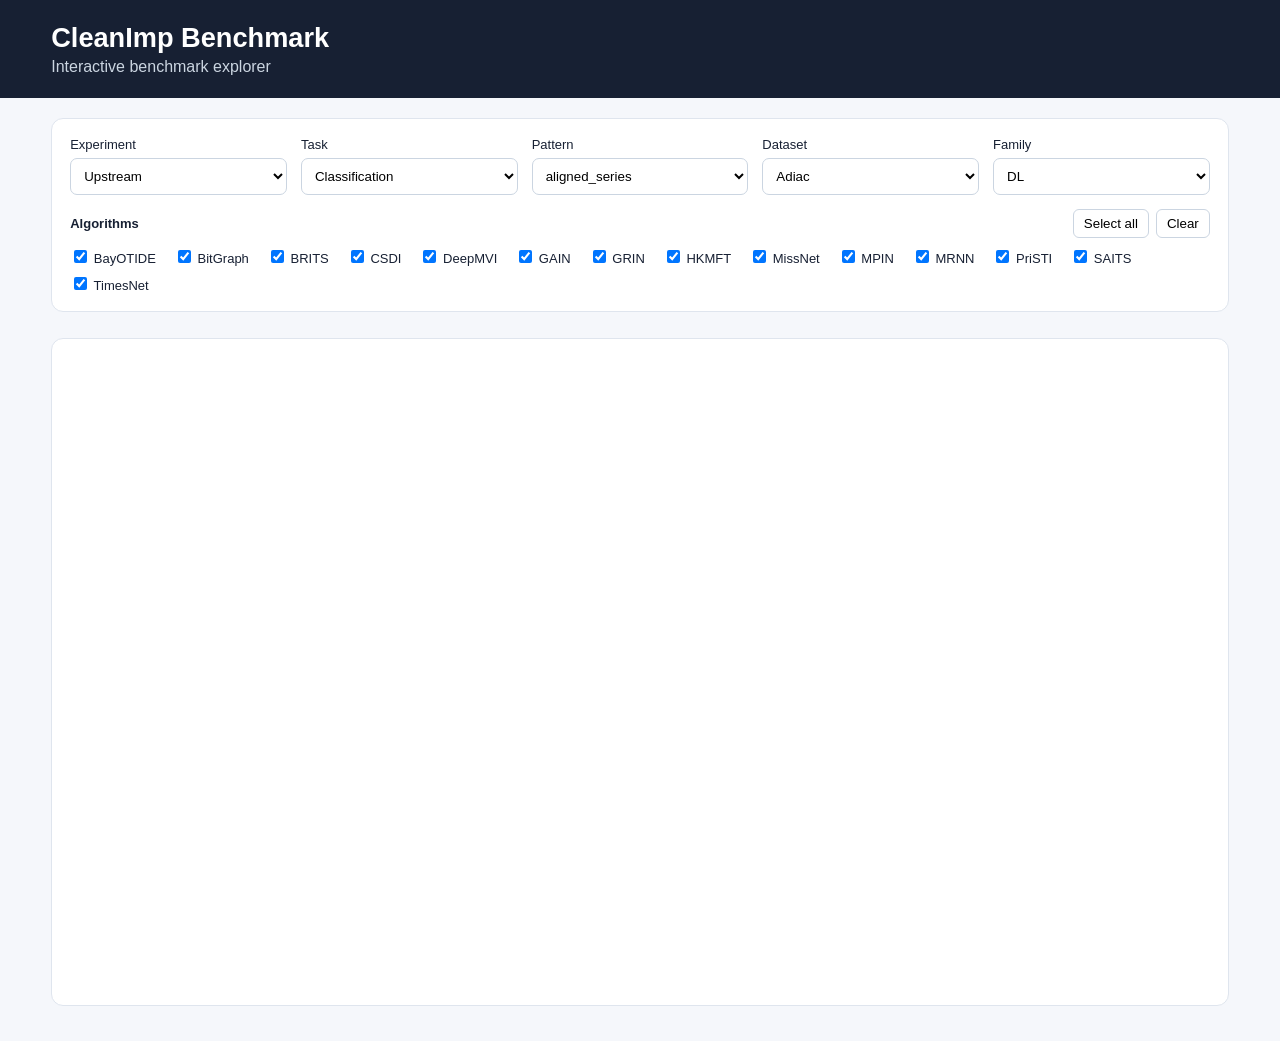
==== docs/index.html @ 223937f6 "NATERQ: interface for artefacts" ====
<!doctype html>
<html lang="en"><head>
<meta charset="utf-8"><meta name="viewport" content="width=device-width,initial-scale=1">
<title>CleanImp Benchmark</title>
<link rel="stylesheet" href="style.css">
<script src="https://cdn.plot.ly/plotly-4.1.1.min.js"></script>
</head><body>
<header><div><h1>CleanImp Benchmark</h1><p>Interactive benchmark explorer</p></div></header>
<main>
<section class="filters">
<label>Experiment<select id="experiment"></select></label>
<label>Task<select id="task"></select></label>
<label>Pattern<select id="pattern"></select></label>
<label>Dataset<select id="dataset"></select></label>
<label>Family<select id="family"></select></label>
<div class="algobox"><div class="algoh"><b>Algorithms</b><span><button id="all">Select all</button><button id="none">Clear</button></span></div><div id="algos"></div></div>
</section>
<div class="status"><strong id="title"></strong><span id="meta"></span></div>
<section class="plotcard"><div id="plot"></div></section>
</main><script src="app.js"></script></body></html>
---- docs/style.css ----
*{box-sizing:border-box}:root{font-family:Inter,Arial,sans-serif;color:#172033;background:#f5f7fb}
body{margin:0}header{padding:22px 4%;background:#172033;color:#fff}header h1{margin:0 0 4px;font-size:1.7rem}header p{margin:0;color:#cbd5e1}
main{padding:20px 4% 35px}.filters{display:grid;grid-template-columns:repeat(5,minmax(130px,1fr));gap:14px;background:#fff;padding:18px;border:1px solid #dfe5ee;border-radius:12px}
label,b{font-size:13px}select{display:block;width:100%;margin-top:6px;padding:9px;border:1px solid #cbd5e1;border-radius:7px;background:#fff}
.algobox{grid-column:1/-1}.algoh{display:flex;justify-content:space-between;align-items:center;margin-bottom:9px}.algoh span{display:flex;gap:7px}
#algos{display:flex;flex-wrap:wrap;gap:8px 18px}#algos label{font-weight:400;white-space:nowrap}
button{padding:6px 10px;border:1px solid #cbd5e1;border-radius:6px;background:#fff;cursor:pointer}
.status{display:flex;justify-content:space-between;gap:12px;padding:16px 2px 10px}.status span{font-size:13px;color:#64748b}
.plotcard{background:#fff;border:1px solid #dfe5ee;border-radius:12px;padding:8px}#plot{height:650px}
@media(max-width:850px){.filters{grid-template-columns:1fr 1fr}.status{flex-direction:column}}
@media(max-width:520px){.filters{grid-template-columns:1fr}main{padding:12px}#plot{height:520px}}
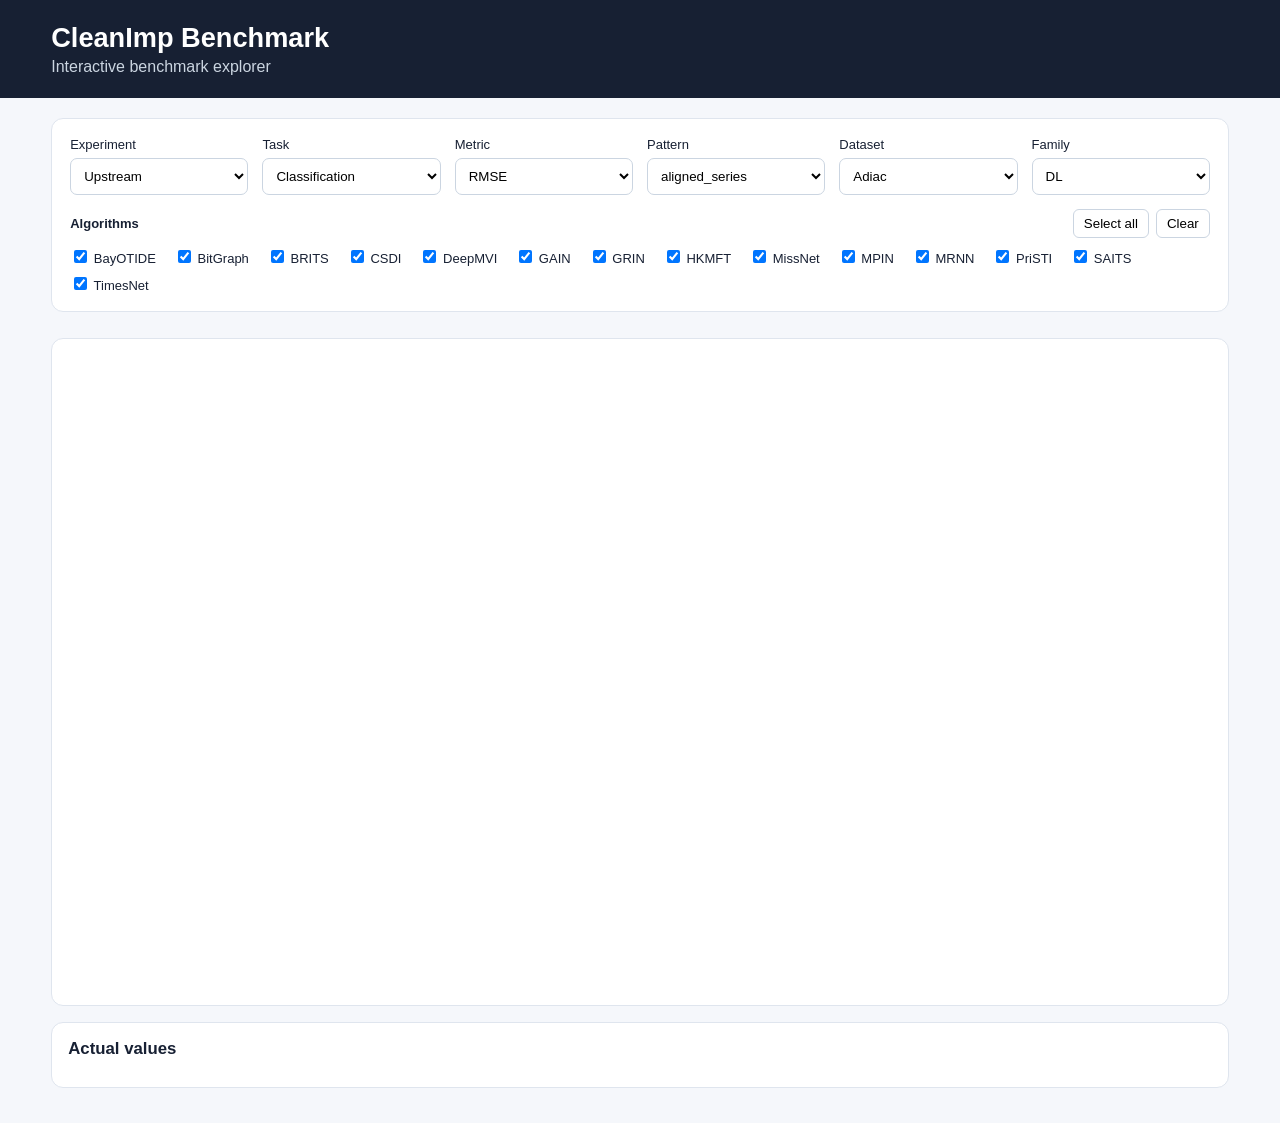
==== commit a1bc1496: "NATERQ: interface for artefacts" ====
--- a/docs/index.html
+++ b/docs/index.html
@@ -10,6 +10,7 @@
 <section class="filters">
 <label>Experiment<select id="experiment"></select></label>
 <label>Task<select id="task"></select></label>
+<label>Metric<select id="metric"></select></label>
 <label>Pattern<select id="pattern"></select></label>
 <label>Dataset<select id="dataset"></select></label>
 <label>Family<select id="family"></select></label>
@@ -17,4 +18,8 @@
 </section>
 <div class="status"><strong id="title"></strong><span id="meta"></span></div>
 <section class="plotcard"><div id="plot"></div></section>
+<section class="tablecard">
+  <div class="tabletitle"><h2>Actual values</h2><span id="tablemeta"></span></div>
+  <div class="tablewrap"><table id="values-table"></table></div>
+</section>
 </main><script src="app.js"></script></body></html>
--- a/docs/style.css
+++ b/docs/style.css
@@ -1,11 +1,18 @@
 *{box-sizing:border-box}:root{font-family:Inter,Arial,sans-serif;color:#172033;background:#f5f7fb}
 body{margin:0}header{padding:22px 4%;background:#172033;color:#fff}header h1{margin:0 0 4px;font-size:1.7rem}header p{margin:0;color:#cbd5e1}
-main{padding:20px 4% 35px}.filters{display:grid;grid-template-columns:repeat(5,minmax(130px,1fr));gap:14px;background:#fff;padding:18px;border:1px solid #dfe5ee;border-radius:12px}
+main{padding:20px 4% 35px}.filters{display:grid;grid-template-columns:repeat(6,minmax(120px,1fr));gap:14px;background:#fff;padding:18px;border:1px solid #dfe5ee;border-radius:12px}
 label,b{font-size:13px}select{display:block;width:100%;margin-top:6px;padding:9px;border:1px solid #cbd5e1;border-radius:7px;background:#fff}
 .algobox{grid-column:1/-1}.algoh{display:flex;justify-content:space-between;align-items:center;margin-bottom:9px}.algoh span{display:flex;gap:7px}
 #algos{display:flex;flex-wrap:wrap;gap:8px 18px}#algos label{font-weight:400;white-space:nowrap}
 button{padding:6px 10px;border:1px solid #cbd5e1;border-radius:6px;background:#fff;cursor:pointer}
-.status{display:flex;justify-content:space-between;gap:12px;padding:16px 2px 10px}.status span{font-size:13px;color:#64748b}
-.plotcard{background:#fff;border:1px solid #dfe5ee;border-radius:12px;padding:8px}#plot{height:650px}
-@media(max-width:850px){.filters{grid-template-columns:1fr 1fr}.status{flex-direction:column}}
-@media(max-width:520px){.filters{grid-template-columns:1fr}main{padding:12px}#plot{height:520px}}+.status{display:flex;justify-content:space-between;gap:12px;padding:16px 2px 10px}.status span,.tabletitle span{font-size:13px;color:#64748b}
+.plotcard,.tablecard{background:#fff;border:1px solid #dfe5ee;border-radius:12px;padding:8px}.tablecard{margin-top:16px;padding:16px}
+#plot{height:650px}.tabletitle{display:flex;justify-content:space-between;align-items:center;margin-bottom:12px}.tabletitle h2{font-size:1.05rem;margin:0}
+.tablewrap{overflow-x:auto}table{width:100%;border-collapse:collapse;font-size:13px}th,td{padding:9px 12px;border-bottom:1px solid #e5e7eb;text-align:right;white-space:nowrap}
+th{background:#f8fafc;font-weight:700;color:#334155}th:first-child,td:first-child{text-align:left;position:sticky;left:0;background:inherit}
+tbody tr:hover{background:#f8fafc}.missing{color:#94a3b8}
+@media(max-width:950px){.filters{grid-template-columns:1fr 1fr 1fr}.status,.tabletitle{flex-direction:column;align-items:flex-start}}
+@media(max-width:600px){.filters{grid-template-columns:1fr 1fr}main{padding:12px}#plot{height:520px}}
+@media(max-width:420px){.filters{grid-template-columns:1fr}}
+.status strong{font-size:18px}
+.status span{font-size:15px;font-weight:600}
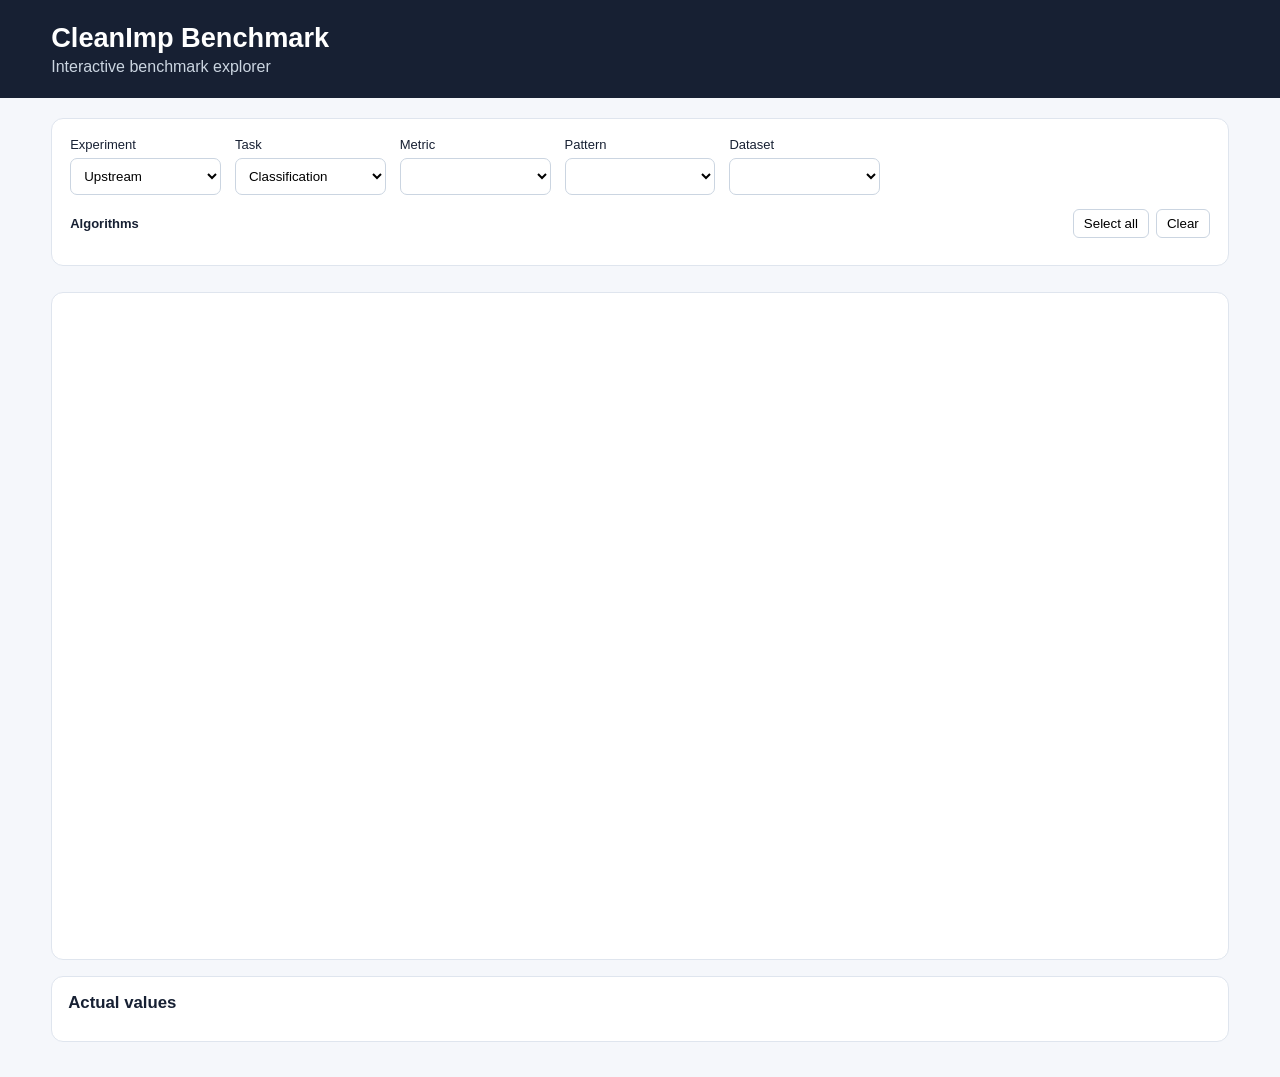
==== commit 398ae911: "NATERQ: interface for artefacts" ====
--- a/docs/index.html
+++ b/docs/index.html
@@ -1,25 +1,22 @@
 <!doctype html>
 <html lang="en"><head>
 <meta charset="utf-8"><meta name="viewport" content="width=device-width,initial-scale=1">
-<title>CleanImp Benchmark</title>
-<link rel="stylesheet" href="style.css">
-<script src="https://cdn.plot.ly/plotly-4.1.1.min.js"></script>
-</head><body>
+<title>CleanImp Benchmark</title><link rel="stylesheet" href="style.css">
+<script src="https://cdn.plot.ly/plotly-4.1.1.min.js"></script></head><body>
 <header><div><h1>CleanImp Benchmark</h1><p>Interactive benchmark explorer</p></div></header>
 <main>
 <section class="filters">
 <label>Experiment<select id="experiment"></select></label>
 <label>Task<select id="task"></select></label>
 <label>Metric<select id="metric"></select></label>
+<label id="classifier-wrap" class="hidden">Classifier<select id="classifier"></select></label>
 <label>Pattern<select id="pattern"></select></label>
 <label>Dataset<select id="dataset"></select></label>
-<label>Family<select id="family"></select></label>
+
 <div class="algobox"><div class="algoh"><b>Algorithms</b><span><button id="all">Select all</button><button id="none">Clear</button></span></div><div id="algos"></div></div>
 </section>
 <div class="status"><strong id="title"></strong><span id="meta"></span></div>
 <section class="plotcard"><div id="plot"></div></section>
-<section class="tablecard">
-  <div class="tabletitle"><h2>Actual values</h2><span id="tablemeta"></span></div>
-  <div class="tablewrap"><table id="values-table"></table></div>
-</section>
+<section class="tablecard"><div class="tabletitle"><h2>Actual values</h2><span id="tablemeta"></span></div>
+<div class="tablewrap"><table id="values-table"></table></div></section>
 </main><script src="app.js"></script></body></html>
--- a/docs/style.css
+++ b/docs/style.css
@@ -16,3 +16,6 @@
 @media(max-width:420px){.filters{grid-template-columns:1fr}}
 .status strong{font-size:18px}
 .status span{font-size:15px;font-weight:600}
+
+.hidden{display:none!important}
+.filters{grid-template-columns:repeat(7,minmax(110px,1fr))}
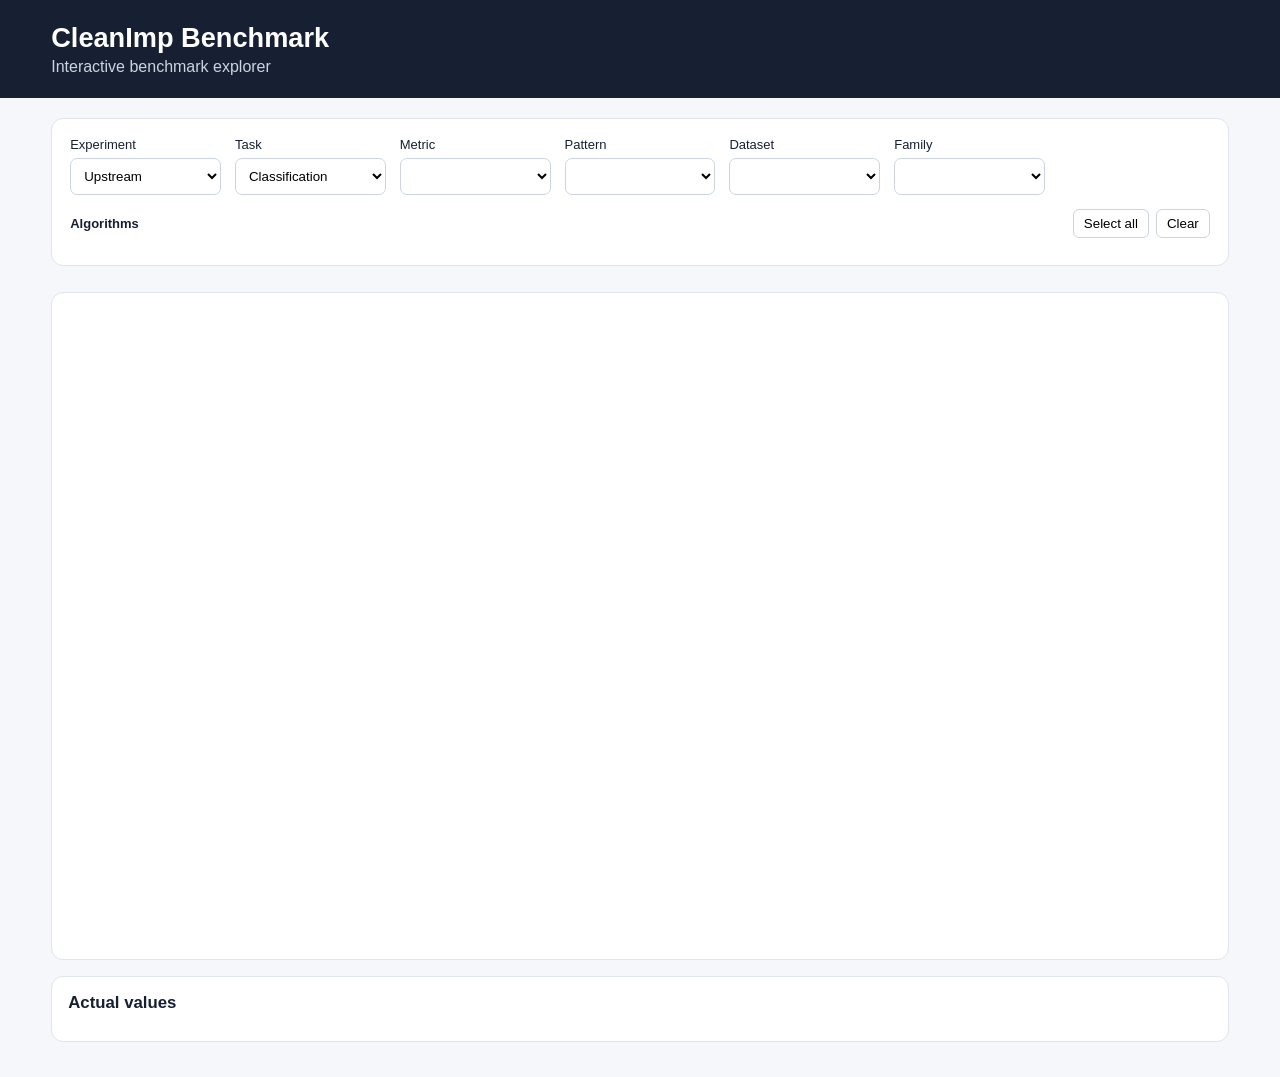
==== commit 3b7f64d1: "NATERQ: interface for artefacts" ====
--- a/docs/index.html
+++ b/docs/index.html
@@ -12,6 +12,7 @@
 <label id="classifier-wrap" class="hidden">Classifier<select id="classifier"></select></label>
 <label>Pattern<select id="pattern"></select></label>
 <label>Dataset<select id="dataset"></select></label>
+<label id="family-wrap">Family<select id="family"></select></label>
 
 <div class="algobox"><div class="algoh"><b>Algorithms</b><span><button id="all">Select all</button><button id="none">Clear</button></span></div><div id="algos"></div></div>
 </section>
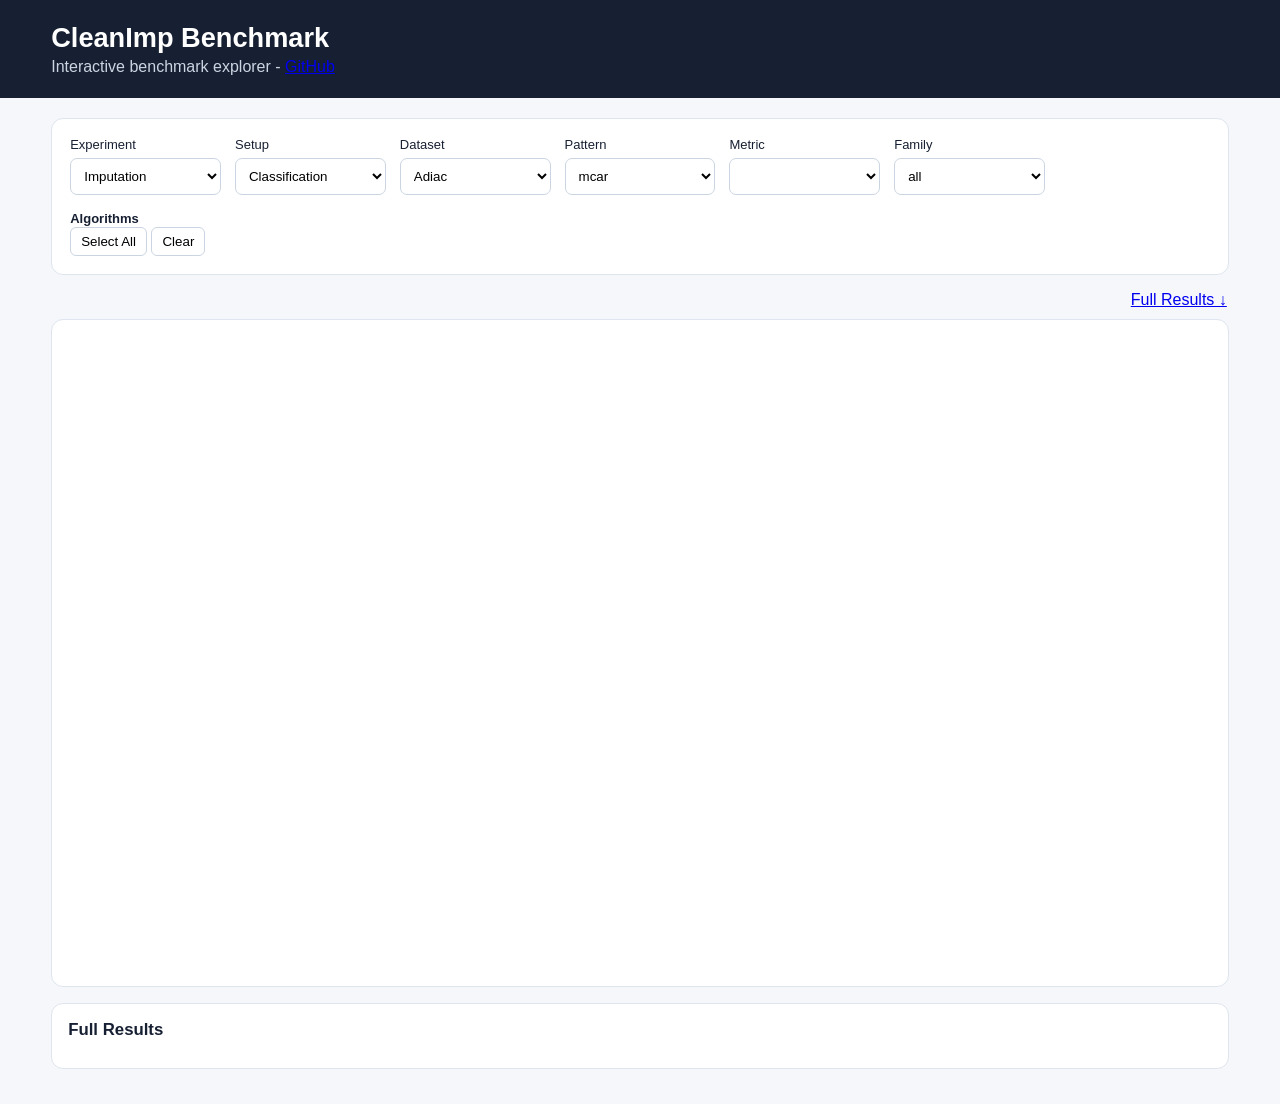
==== commit 80bd6816: "add interface and visualisation updates" ====
--- a/docs/index.html
+++ b/docs/index.html
@@ -1,23 +1,62 @@
 <!doctype html>
-<html lang="en"><head>
-<meta charset="utf-8"><meta name="viewport" content="width=device-width,initial-scale=1">
-<title>CleanImp Benchmark</title><link rel="stylesheet" href="style.css">
-<script src="https://cdn.plot.ly/plotly-4.1.1.min.js"></script></head><body>
-<header><div><h1>CleanImp Benchmark</h1><p>Interactive benchmark explorer</p></div></header>
-<main>
-<section class="filters">
-<label>Experiment<select id="experiment"></select></label>
-<label>Task<select id="task"></select></label>
-<label>Metric<select id="metric"></select></label>
-<label id="classifier-wrap" class="hidden">Classifier<select id="classifier"></select></label>
-<label>Pattern<select id="pattern"></select></label>
-<label>Dataset<select id="dataset"></select></label>
-<label id="family-wrap">Family<select id="family"></select></label>
+<html lang="en">
+<head>
+    <meta charset="utf-8">
+    <meta name="viewport" content="width=device-width, initial-scale=1">
+    <title>CleanImp Benchmark</title>
+    <link rel="icon" type="image/png" href="https://exascale.info/assets/favicon/favicon-32x32.png">
+    <link rel="stylesheet" href="style.css">
+    <script src="https://cdn.plot.ly/plotly-4.1.1.min.js"></script>
+</head>
+<body>
+    <header>
+        <h1>CleanImp Benchmark</h1>
+        <p>Interactive benchmark explorer - <a href="https://github.com/eXascaleInfolab/CleanImp" target="_blank" rel="noopener noreferrer">GitHub</a></p>
+    </header>
 
-<div class="algobox"><div class="algoh"><b>Algorithms</b><span><button id="all">Select all</button><button id="none">Clear</button></span></div><div id="algos"></div></div>
-</section>
-<div class="status"><strong id="title"></strong><span id="meta"></span></div>
-<section class="plotcard"><div id="plot"></div></section>
-<section class="tablecard"><div class="tabletitle"><h2>Actual values</h2><span id="tablemeta"></span></div>
-<div class="tablewrap"><table id="values-table"></table></div></section>
-</main><script src="app.js"></script></body></html>+    <main>
+        <!-- Filters always use the original values from data.json. -->
+        <section class="filters" aria-label="Benchmark filters">
+            <label>Experiment<select id="experiment"></select></label>
+            <label><span id="task-label">Task</span><select id="task"></select></label>
+            <label id="classifier-wrap" class="hidden">Classifier<select id="classifier"></select></label>
+            <label id="forecaster-wrap" class="hidden">Forecaster<select id="forecaster"></select></label>
+            <label>Dataset<select id="dataset"></select></label>
+            <label>Pattern<select id="pattern"></select></label>
+            <label>Metric<select id="metric"></select></label>
+            <label id="family-wrap">Family<select id="family"></select></label>
+
+            <div class="algobox">
+                <b>Algorithms</b>
+                <div id="algos"></div>
+                <!-- Actions follow the final algorithm checkbox. -->
+                <div class="algo-actions">
+                    <button id="all" type="button">Select All</button>
+                    <button id="none" type="button">Clear</button>
+                </div>
+            </div>
+        </section>
+
+        <!-- Pipeline replaces the old chart title and metadata. -->
+        <div class="status">
+            <span class="pipeline-text" id="pipeline" aria-live="polite"></span>
+            <a class="full-results-link" href="#full-results">Full Results ↓</a>
+        </div>
+
+        <section class="plotcard" aria-label="Benchmark chart">
+            <div id="plot"></div>
+        </section>
+
+        <section class="tablecard" id="full-results">
+            <div class="tabletitle">
+                <h2>Full Results</h2>
+                <span id="tablemeta"></span>
+            </div>
+            <div class="tablewrap">
+                <table id="values-table"></table>
+            </div>
+        </section>
+    </main>
+    <script src="app.js"></script>
+</body>
+</html>
--- a/docs/style.css
+++ b/docs/style.css
@@ -1,21 +1,388 @@
-*{box-sizing:border-box}:root{font-family:Inter,Arial,sans-serif;color:#172033;background:#f5f7fb}
-body{margin:0}header{padding:22px 4%;background:#172033;color:#fff}header h1{margin:0 0 4px;font-size:1.7rem}header p{margin:0;color:#cbd5e1}
-main{padding:20px 4% 35px}.filters{display:grid;grid-template-columns:repeat(6,minmax(120px,1fr));gap:14px;background:#fff;padding:18px;border:1px solid #dfe5ee;border-radius:12px}
-label,b{font-size:13px}select{display:block;width:100%;margin-top:6px;padding:9px;border:1px solid #cbd5e1;border-radius:7px;background:#fff}
-.algobox{grid-column:1/-1}.algoh{display:flex;justify-content:space-between;align-items:center;margin-bottom:9px}.algoh span{display:flex;gap:7px}
-#algos{display:flex;flex-wrap:wrap;gap:8px 18px}#algos label{font-weight:400;white-space:nowrap}
-button{padding:6px 10px;border:1px solid #cbd5e1;border-radius:6px;background:#fff;cursor:pointer}
-.status{display:flex;justify-content:space-between;gap:12px;padding:16px 2px 10px}.status span,.tabletitle span{font-size:13px;color:#64748b}
-.plotcard,.tablecard{background:#fff;border:1px solid #dfe5ee;border-radius:12px;padding:8px}.tablecard{margin-top:16px;padding:16px}
-#plot{height:650px}.tabletitle{display:flex;justify-content:space-between;align-items:center;margin-bottom:12px}.tabletitle h2{font-size:1.05rem;margin:0}
-.tablewrap{overflow-x:auto}table{width:100%;border-collapse:collapse;font-size:13px}th,td{padding:9px 12px;border-bottom:1px solid #e5e7eb;text-align:right;white-space:nowrap}
-th{background:#f8fafc;font-weight:700;color:#334155}th:first-child,td:first-child{text-align:left;position:sticky;left:0;background:inherit}
-tbody tr:hover{background:#f8fafc}.missing{color:#94a3b8}
-@media(max-width:950px){.filters{grid-template-columns:1fr 1fr 1fr}.status,.tabletitle{flex-direction:column;align-items:flex-start}}
-@media(max-width:600px){.filters{grid-template-columns:1fr 1fr}main{padding:12px}#plot{height:520px}}
-@media(max-width:420px){.filters{grid-template-columns:1fr}}
-.status strong{font-size:18px}
-.status span{font-size:15px;font-weight:600}
-
-.hidden{display:none!important}
-.filters{grid-template-columns:repeat(7,minmax(110px,1fr))}
+/* ==========================================================================
+   CleanImp Benchmark Dashboard
+   ==========================================================================
+
+   This stylesheet controls:
+     - General page colors and typography
+     - Filter controls
+     - Algorithm selection
+     - Plot and result cards
+     - Results table
+     - Responsive behavior for smaller screens
+
+   The visual values are kept equivalent to the original stylesheet.
+   The CSS has only been expanded and organized to make it easier to read,
+   understand, and maintain.
+   ========================================================================== */
+
+
+/* ==========================================================================
+   1. Global settings
+   ========================================================================== */
+
+/* Use border-box everywhere so padding and borders are included in dimensions. */
+* {
+    box-sizing: border-box;
+}
+
+
+/* Main dashboard typography and page colors. */
+:root {
+    font-family: Inter, Arial, sans-serif;
+    color: #172033;
+    background: #f5f7fb;
+}
+
+
+body {
+    margin: 0;
+}
+
+
+/* ==========================================================================
+   2. Header
+   ========================================================================== */
+
+header {
+    padding: 22px 4%;
+    background: #172033;
+    color: #fff;
+}
+
+
+header h1 {
+    margin: 0 0 4px;
+    font-size: 1.7rem;
+}
+
+
+header p {
+    margin: 0;
+    color: #cbd5e1;
+}
+
+
+/* ==========================================================================
+   3. Main page
+   ========================================================================== */
+
+main {
+    padding: 20px 4% 35px;
+}
+
+
+/* ==========================================================================
+   4. Filters
+   ========================================================================== */
+
+/*
+ * Main filter panel.
+ *
+ * Seven columns are used on large screens because the dashboard can expose:
+ * experiment, task, metric, classifier/forecaster, pattern, dataset and family.
+ */
+.filters {
+    display: grid;
+    grid-template-columns: repeat(7, minmax(110px, 1fr));
+    gap: 14px;
+
+    padding: 18px;
+
+    background: #fff;
+    border: 1px solid #dfe5ee;
+    border-radius: 12px;
+}
+
+
+/* Labels and bold text inside controls. */
+label,
+b {
+    font-size: 13px;
+}
+
+
+/* Dropdown controls. */
+select {
+    display: block;
+    width: 100%;
+
+    margin-top: 6px;
+    padding: 9px;
+
+    background: #fff;
+    border: 1px solid #cbd5e1;
+    border-radius: 7px;
+}
+
+
+/* ==========================================================================
+   5. Algorithm selector
+   ========================================================================== */
+
+/*
+ * The algorithm selector occupies the complete width of the filter grid.
+ */
+.algobox {
+    grid-column: 1 / -1;
+}
+
+
+/* Header above the algorithm checkboxes. */
+.algoh {
+    display: flex;
+    justify-content: space-between;
+    align-items: center;
+
+    margin-bottom: 9px;
+}
+
+
+/* Container for actions such as "All" and "None". */
+.algoh span {
+    display: flex;
+    gap: 7px;
+}
+
+
+/* Algorithm checkboxes are displayed horizontally and wrap when necessary. */
+#algos {
+    display: flex;
+    flex-wrap: wrap;
+    gap: 8px 18px;
+}
+
+
+#algos label {
+    font-weight: 400;
+    white-space: nowrap;
+}
+
+
+/* Buttons used by the algorithm selector. */
+button {
+    padding: 6px 10px;
+
+    background: #fff;
+    border: 1px solid #cbd5e1;
+    border-radius: 6px;
+
+    cursor: pointer;
+}
+
+
+/* ==========================================================================
+   6. Dashboard status / chart heading
+   ========================================================================== */
+
+.status {
+    display: flex;
+    justify-content: space-between;
+
+    gap: 12px;
+    padding: 16px 2px 10px;
+}
+
+
+/* Main dataset / pattern title. */
+.status strong {
+    font-size: 18px;
+}
+
+
+/*
+ * Secondary information, for example:
+ * "6 selected algorithms · Downstream / Forecasting · chronos · SMAPE"
+ */
+.status span {
+    font-size: 15px;
+    font-weight: 600;
+    color: #64748b;
+}
+
+
+/* ==========================================================================
+   7. Plot and table cards
+   ========================================================================== */
+
+.plotcard,
+.tablecard {
+    padding: 8px;
+
+    background: #fff;
+    border: 1px solid #dfe5ee;
+    border-radius: 12px;
+}
+
+
+/* Plot height used by Plotly. */
+#plot {
+    height: 650px;
+}
+
+
+/* Results table card. */
+.tablecard {
+    margin-top: 16px;
+    padding: 16px;
+}
+
+
+/* ==========================================================================
+   8. Results table heading
+   ========================================================================== */
+
+.tabletitle {
+    display: flex;
+    justify-content: space-between;
+    align-items: center;
+
+    margin-bottom: 12px;
+}
+
+
+.tabletitle h2 {
+    margin: 0;
+    font-size: 1.05rem;
+}
+
+
+.tabletitle span {
+    font-size: 13px;
+    color: #64748b;
+}
+
+
+/* ==========================================================================
+   9. Results table
+   ========================================================================== */
+
+/*
+ * Allow horizontal scrolling if the result table is wider than the screen.
+ */
+.tablewrap {
+    overflow-x: auto;
+}
+
+
+table {
+    width: 100%;
+
+    border-collapse: collapse;
+    font-size: 13px;
+}
+
+
+th,
+td {
+    padding: 9px 12px;
+
+    border-bottom: 1px solid #e5e7eb;
+
+    text-align: right;
+    white-space: nowrap;
+}
+
+
+/* Table column headers. */
+th {
+    background: #f8fafc;
+
+    font-weight: 700;
+    color: #334155;
+}
+
+
+/*
+ * Keep the algorithm-name column visible while horizontally scrolling.
+ */
+th:first-child,
+td:first-child {
+    position: sticky;
+    left: 0;
+
+    text-align: left;
+    background: inherit;
+}
+
+
+/* Highlight the row currently under the mouse pointer. */
+tbody tr:hover {
+    background: #f8fafc;
+}
+
+
+/* Visual treatment for missing / unavailable values. */
+.missing {
+    color: #94a3b8;
+}
+
+
+/* ==========================================================================
+   10. Utility classes
+   ========================================================================== */
+
+/*
+ * Used by JavaScript to hide controls that are irrelevant to the current view.
+ *
+ * Examples:
+ *   - Classifier is hidden outside Downstream / Classification.
+ *   - Forecaster is hidden outside Downstream / Forecasting.
+ *   - Family is hidden for downstream experiments.
+ */
+.hidden {
+    display: none !important;
+}
+
+
+/* ==========================================================================
+   11. Responsive layout
+   ========================================================================== */
+
+/*
+ * Medium screens:
+ * reduce the filter panel to three columns and stack status/table headings.
+ */
+@media (max-width: 950px) {
+
+    .filters {
+        grid-template-columns: 1fr 1fr 1fr;
+    }
+
+    .status,
+    .tabletitle {
+        flex-direction: column;
+        align-items: flex-start;
+    }
+}
+
+
+/*
+ * Small screens:
+ * use two filter columns and reduce page/plot dimensions.
+ */
+@media (max-width: 600px) {
+
+    .filters {
+        grid-template-columns: 1fr 1fr;
+    }
+
+    main {
+        padding: 12px;
+    }
+
+    #plot {
+        height: 520px;
+    }
+}
+
+
+/*
+ * Very small screens:
+ * display every filter on its own row.
+ */
+@media (max-width: 420px) {
+
+    .filters {
+        grid-template-columns: 1fr;
+    }
+}
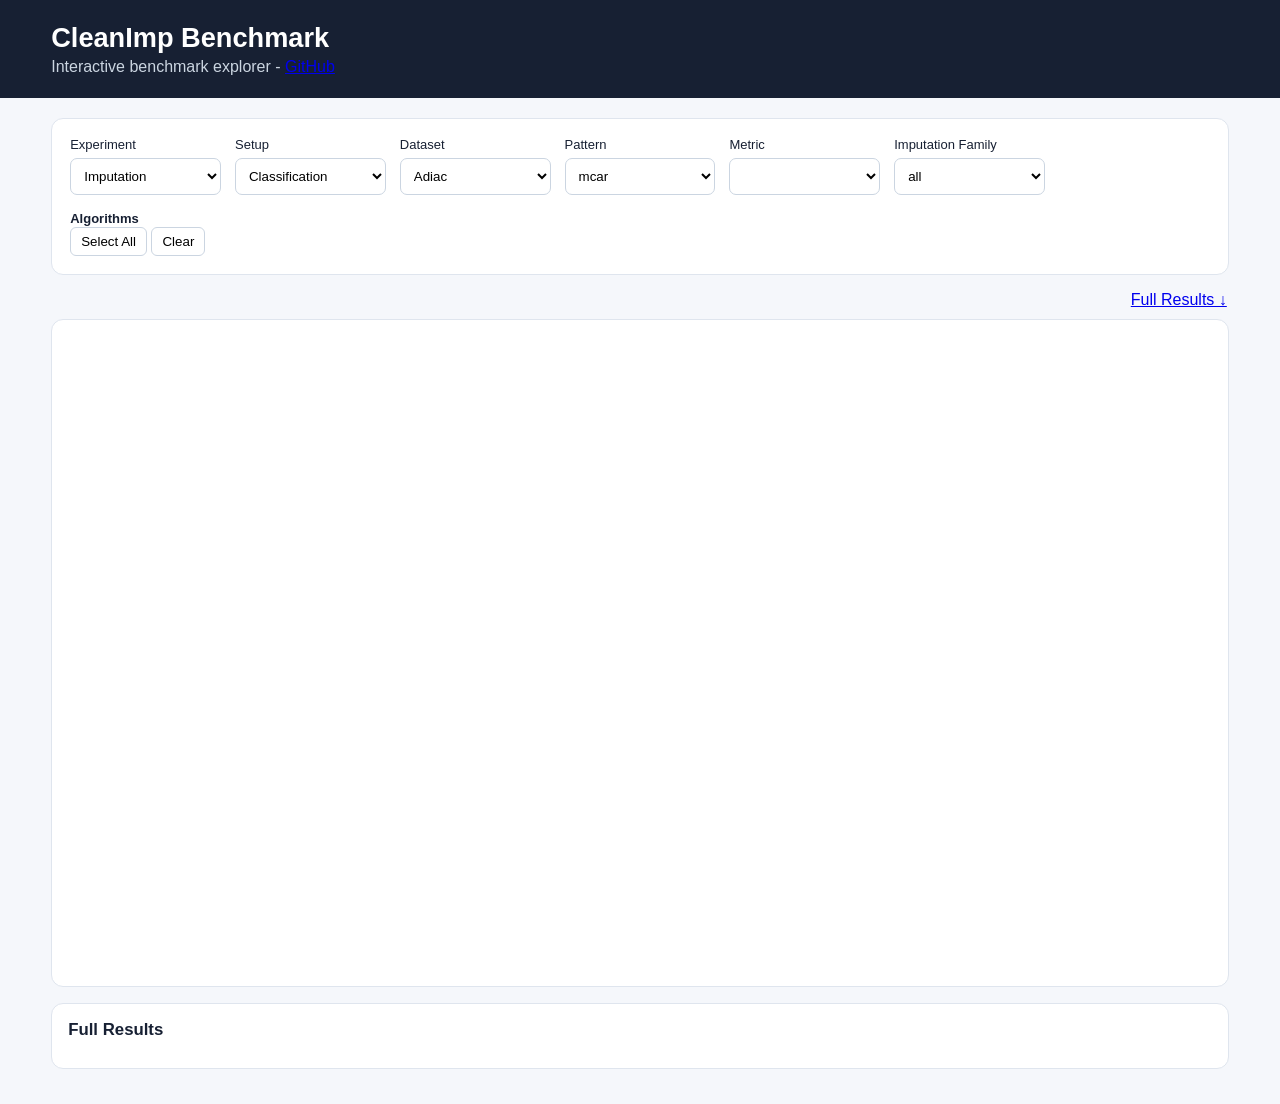
==== commit 066b207f: "NATERQ: add interface and visualisation updates" ====
--- a/docs/index.html
+++ b/docs/index.html
@@ -24,7 +24,7 @@
             <label>Dataset<select id="dataset"></select></label>
             <label>Pattern<select id="pattern"></select></label>
             <label>Metric<select id="metric"></select></label>
-            <label id="family-wrap">Family<select id="family"></select></label>
+            <label id="family-wrap">Imputation Family<select id="family"></select></label>
 
             <div class="algobox">
                 <b>Algorithms</b>
